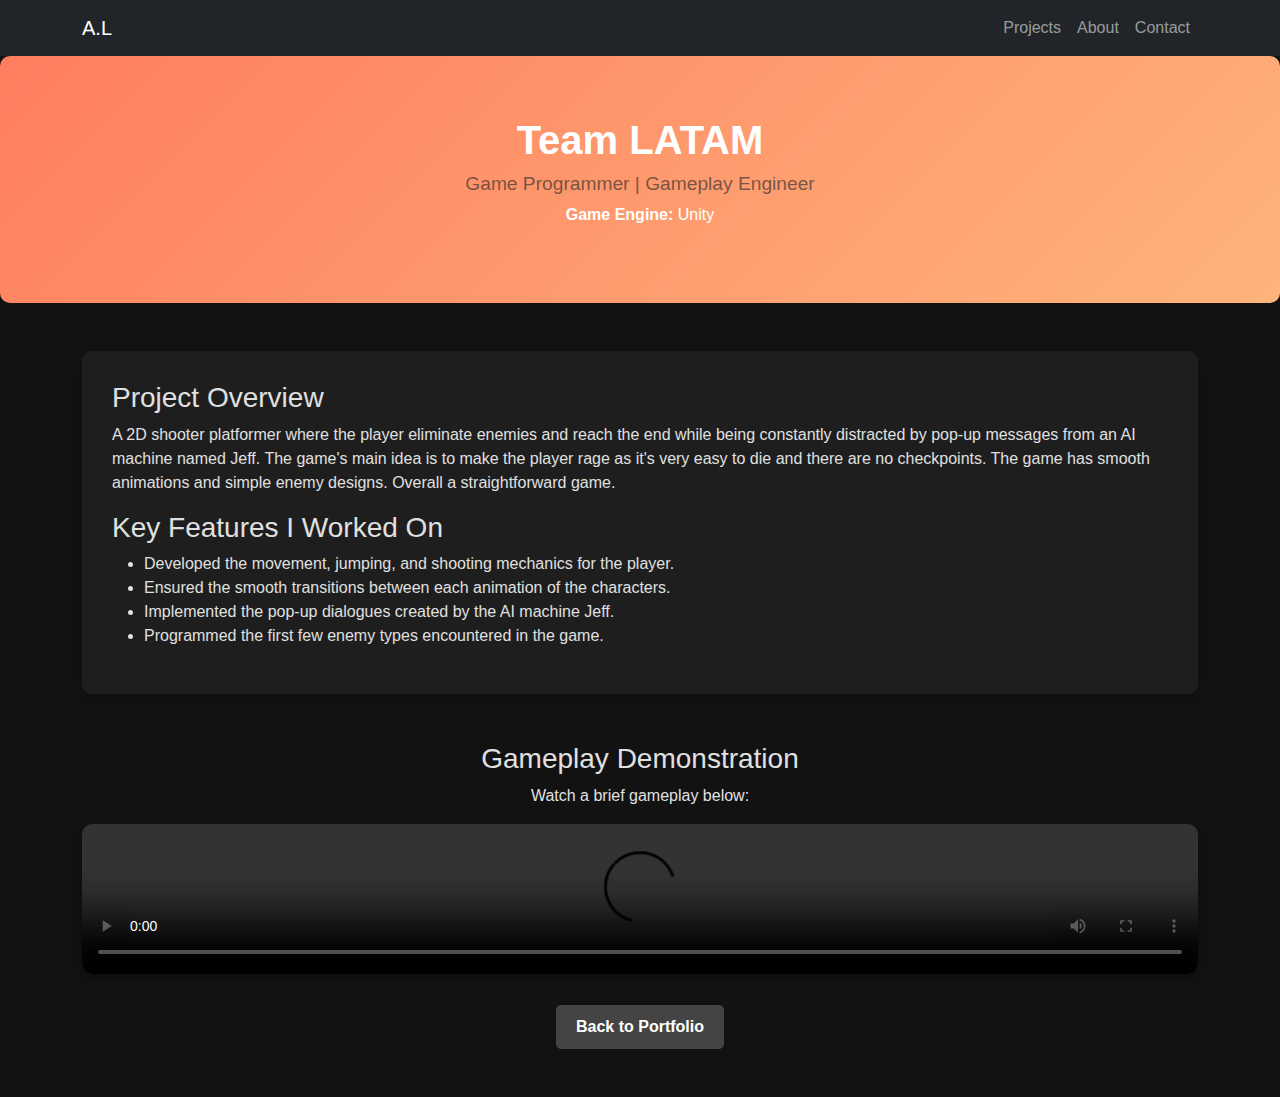
==== project1.html @ a1cdeb53 "Merge master into main" ====
<!DOCTYPE html>
<html lang="en">
<head>
    <meta charset="UTF-8">
    <meta name="viewport" content="width=device-width, initial-scale=1.0">
    <title>Team LATAM - Portfolio</title>
    <link rel="stylesheet" href="https://cdn.jsdelivr.net/npm/bootstrap@5.3.0/dist/css/bootstrap.min.css">
    <link rel="stylesheet" href="styles.css">
</head>
<body>
    <!-- Navigation -->
    <nav class="navbar navbar-expand-lg navbar-dark bg-dark">
        <div class="container">
            <a class="navbar-brand" href="index.html">A.L</a>
            <button class="navbar-toggler" type="button" data-bs-toggle="collapse" data-bs-target="#navbarNav">
                <span class="navbar-toggler-icon"></span>
            </button>
            <div class="collapse navbar-collapse" id="navbarNav">
                <ul class="navbar-nav ms-auto">
                    <li class="nav-item"><a class="nav-link" href="index.html">Projects</a></li>
                    <li class="nav-item"><a class="nav-link" href="index.html">About</a></li>
                    <li class="nav-item"><a class="nav-link" href="index.html">Contact</a></li>
                </ul>
            </div>
        </div>
    </nav>

    <!-- Project Header -->
    <header class="project-header">
        <h1>Team LATAM</h1>
        <h4 class="text-muted">Game Programmer | Gameplay Engineer</h4>
        <p><strong>Game Engine:</strong> Unity</p>
    </header>

    <!-- Project Details -->
    <div class="container my-5">
        <div class="project-details">
            <h3>Project Overview</h3>
            <p>
                 A 2D shooter platformer where the player eliminate enemies 
                 and reach the end while being constantly distracted by pop-up messages from an AI machine named Jeff. The game's main idea
                  is to make the player rage as it's very easy to die and there are no checkpoints.
                 The game has smooth animations and simple enemy designs. Overall a straightforward game.
            </p>

            <h3>Key Features I Worked On</h3>
            <ul>
                <li>Developed the movement, jumping, and shooting mechanics for the player.</li>
                <li>Ensured the smooth transitions between each animation of the characters.</li>
                <li>Implemented the pop-up dialogues created by the AI machine Jeff.</li>
                <li>Programmed the first few enemy types encountered in the game.</li>
            </ul>
        </div>

        <!-- Gameplay Video -->
        <div class="gameplay-video mt-5">
            <h3>Gameplay Demonstration</h3>
            <p>Watch a brief gameplay below:</p>
            <video controls class="w-100">
                <source src="videos/project1.mp4" type="video/mp4">
                Your browser does not support the video tag.
            </video>
        </div>

        <div class="text-center mt-4">
            <a href="index.html" class="btn btn-secondary">Back to Portfolio</a>
        </div>
    </div>
</body>
</html>
---- styles.css ----
body {
    font-family: 'Franklin Gothic Medium', 'Arial Narrow', Arial, sans-serif;
    background-color: #1c1c1c; /* Dark Background */
    color: #e0e0e0; /* Light text for readability */
    margin: 0;
    padding: 0;
}

/* Hero Section */
.hero-section {
    background: linear-gradient(135deg, #2c5364, #203a43, #0f2027); /* Dark gradient */
    height: 300px;
    display: flex;
    align-items: center;
    justify-content: center;
    color: #ffffff;
    text-align: center;
}

/* About Section */
.about-section {
    background: linear-gradient(135deg, #1e3c72, #2a5298); /* Cooler dark tones */
    padding: 50px 0;
}

/* Project Cards */
.project-card {
    background: #2a2a2a; /* Dark card background */
    padding: 20px;
    border-radius: 10px;
    box-shadow: 0px 4px 8px rgba(255, 255, 255, 0.1);
    margin-top: 20px;
    text-align: center;
    border-bottom: 1px solid #444; /* Softer border */
}

.project-card img {
    max-width: 100%;
    height: auto;
    border-radius: 10px;
}
.project-card h3 {
    margin-bottom: 10px;
    color: #f1c40f; /* Gold accent */
}

.project-card p {
    margin-bottom: 15px;
    color: #bbbbbb; /* Soft gray */
}

.project-card a {
    margin-top: 10px;
    display: inline-block;
    color: #000000; /* Cyan accent */
    text-decoration: none;
    font-weight: bold;
}

.project-card a:hover {
    text-decoration: underline;
}

/* Footer */
.footer {
    background: #111;
    padding: 20px;
    text-align: center;
    margin-top: 50px;
    color: #888;
}

/* Buttons */
.btn {
    padding: 10px 20px;
    border-radius: 5px;
    border: none;
    font-weight: bold;
}

.btn-primary {
    background-color: #3498db;
    color: #fff;
}

.btn-primary:hover {
    background-color: #2980b9;
}

/* Engine Badge */
.engine-badge {
    position: absolute;
    top: 10px;
    left: 10px;
    background: #222;
    color: white;
    font-size: 14px;
    font-weight: bold;
    padding: 5px 10px;
    border-radius: 5px;
    text-transform: uppercase;
    display: inline-block; /* Ensures it only takes the necessary space */
    width: auto; /* Prevents full-width stretching */
}

.engine-badge.unity {
    background: #ff6f00; 
}

/* Unreal Engine 5 Badge (Blue) */
.engine-badge.unreal {
    background: #007bff;
}
body {
    background-color: #121212;
    color: #e0e0e0;
    font-family: 'Arial', sans-serif;
}

/* Project Header */
.project-header {
    background: linear-gradient(135deg, #ff7e5f, #feb47b);
    padding: 60px 20px;
    text-align: center;
    color: #fff;
    border-radius: 10px;
    margin-bottom: 40px;
}

.project-header h1 {
    font-size: 2.5rem;
    font-weight: bold;
}

.project-header h4 {
    font-size: 1.2rem;
    opacity: 0.8;
}

/* Project Details */
.project-details {
    background: #1e1e1e;
    padding: 30px;
    border-radius: 10px;
    box-shadow: 0 4px 10px rgba(0, 0, 0, 0.2);
}

/* Gameplay Video */
.gameplay-video {
    text-align: center;
    margin-top: 30px;
}

.gameplay-video video {
    border-radius: 10px;
    box-shadow: 0 4px 10px rgba(0, 0, 0, 0.3);
}

/* Buttons */
.btn-secondary {
    background-color: #444;
    border: none;
    padding: 10px 20px;
    transition: 0.3s;
}

.btn-secondary:hover {
    background-color: #666;
}

/* Responsive Adjustments */
@media (max-width: 768px) {
    .project-header {
        padding: 40px 10px;
    }

    .project-header h1 {
        font-size: 2rem;
    }
}
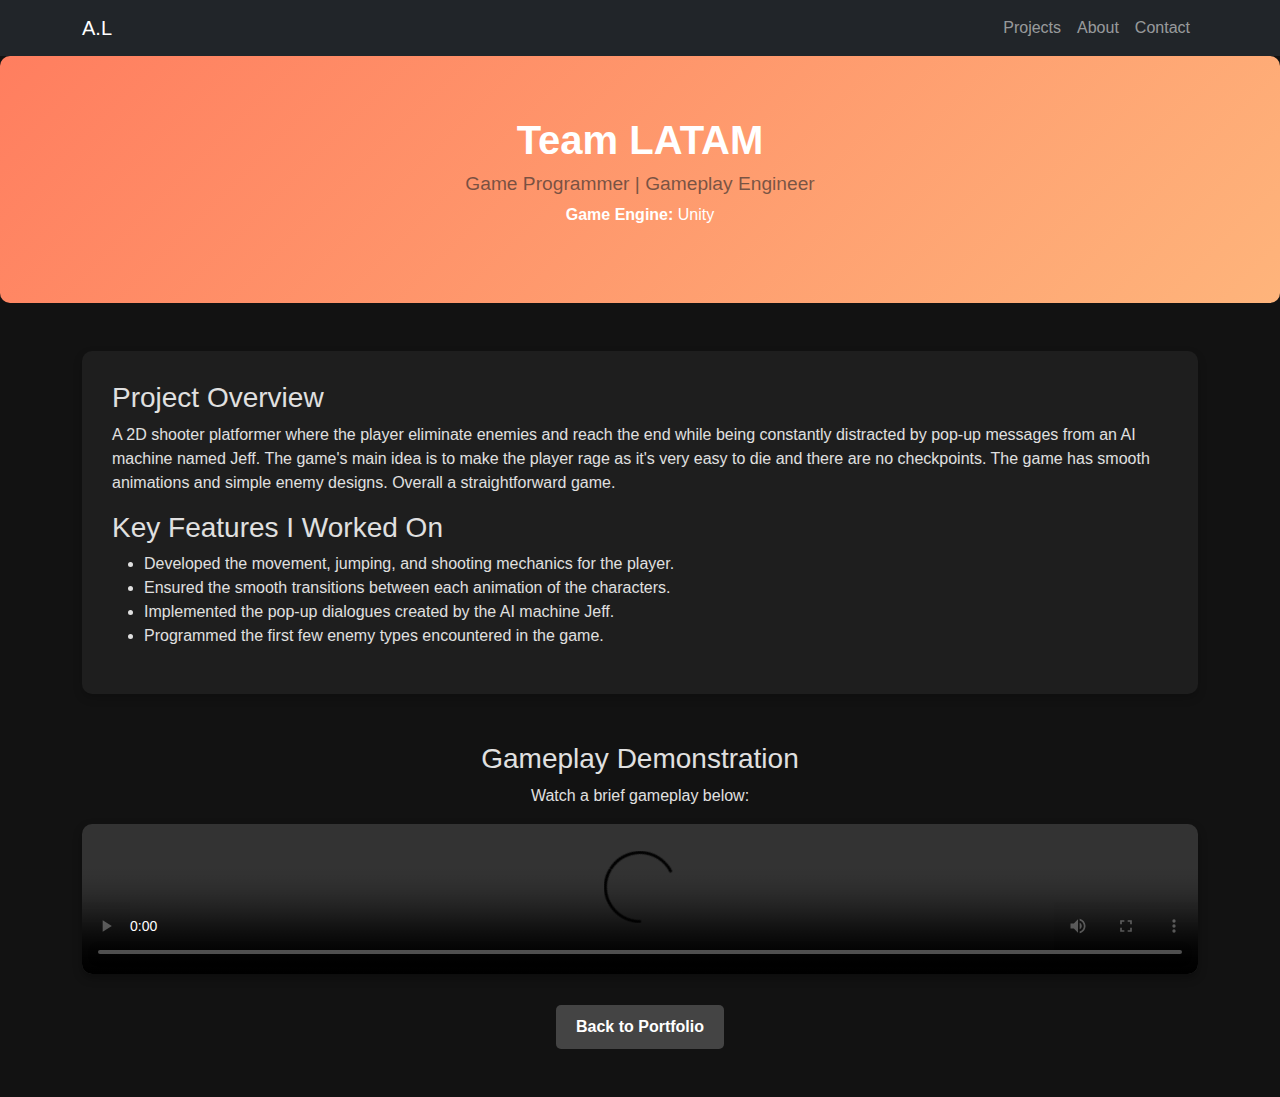
==== commit f1200d99: "Testing Case Sensitive files" ====
--- a/project1.html
+++ b/project1.html
@@ -57,7 +57,7 @@
             <h3>Gameplay Demonstration</h3>
             <p>Watch a brief gameplay below:</p>
             <video controls class="w-100">
-                <source src="videos/project1.mp4" type="video/mp4">
+                <source src="videos/project1.MP4" type="video/mp4">
                 Your browser does not support the video tag.
             </video>
         </div>
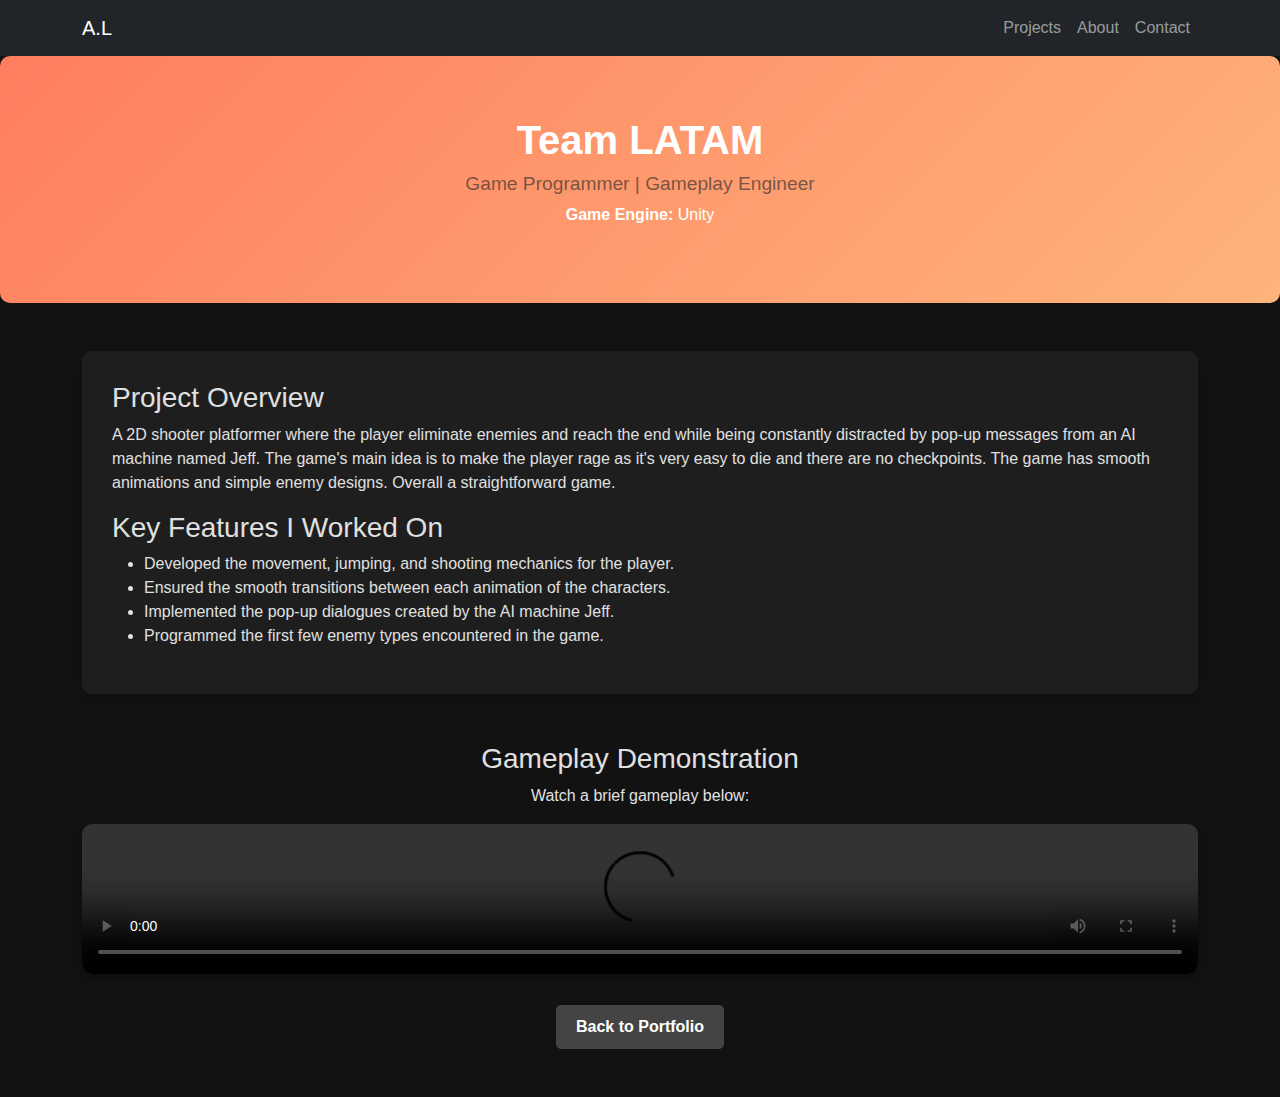
==== commit cce77484: "Testing Case Sensitive Files Again" ====
--- a/project1.html
+++ b/project1.html
@@ -57,7 +57,7 @@
             <h3>Gameplay Demonstration</h3>
             <p>Watch a brief gameplay below:</p>
             <video controls class="w-100">
-                <source src="videos/project1.MP4" type="video/mp4">
+                <source src="videos/Project1.mp4" type="video/mp4">
                 Your browser does not support the video tag.
             </video>
         </div>
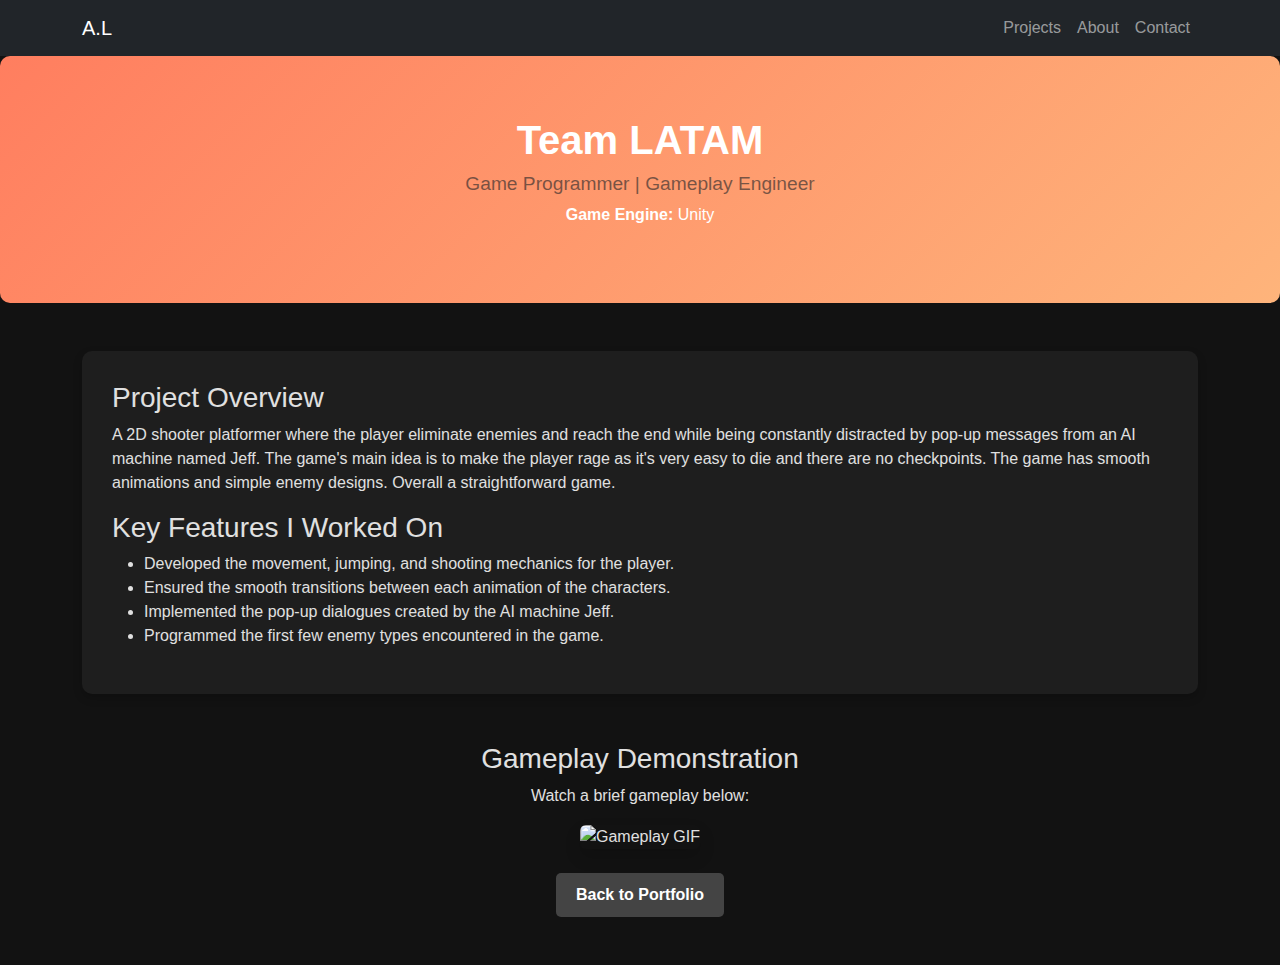
==== commit c8702892: "Added gifs to replace video files" ====
--- a/project1.html
+++ b/project1.html
@@ -56,11 +56,9 @@
         <div class="gameplay-video mt-5">
             <h3>Gameplay Demonstration</h3>
             <p>Watch a brief gameplay below:</p>
-            <video controls class="w-100">
-                <source src="videos/Project1.mp4" type="video/mp4">
-                Your browser does not support the video tag.
-            </video>
+            <img src="videos/project1.gif" alt="Gameplay GIF" class="w-100 rounded shadow">
         </div>
+        
 
         <div class="text-center mt-4">
             <a href="index.html" class="btn btn-secondary">Back to Portfolio</a>
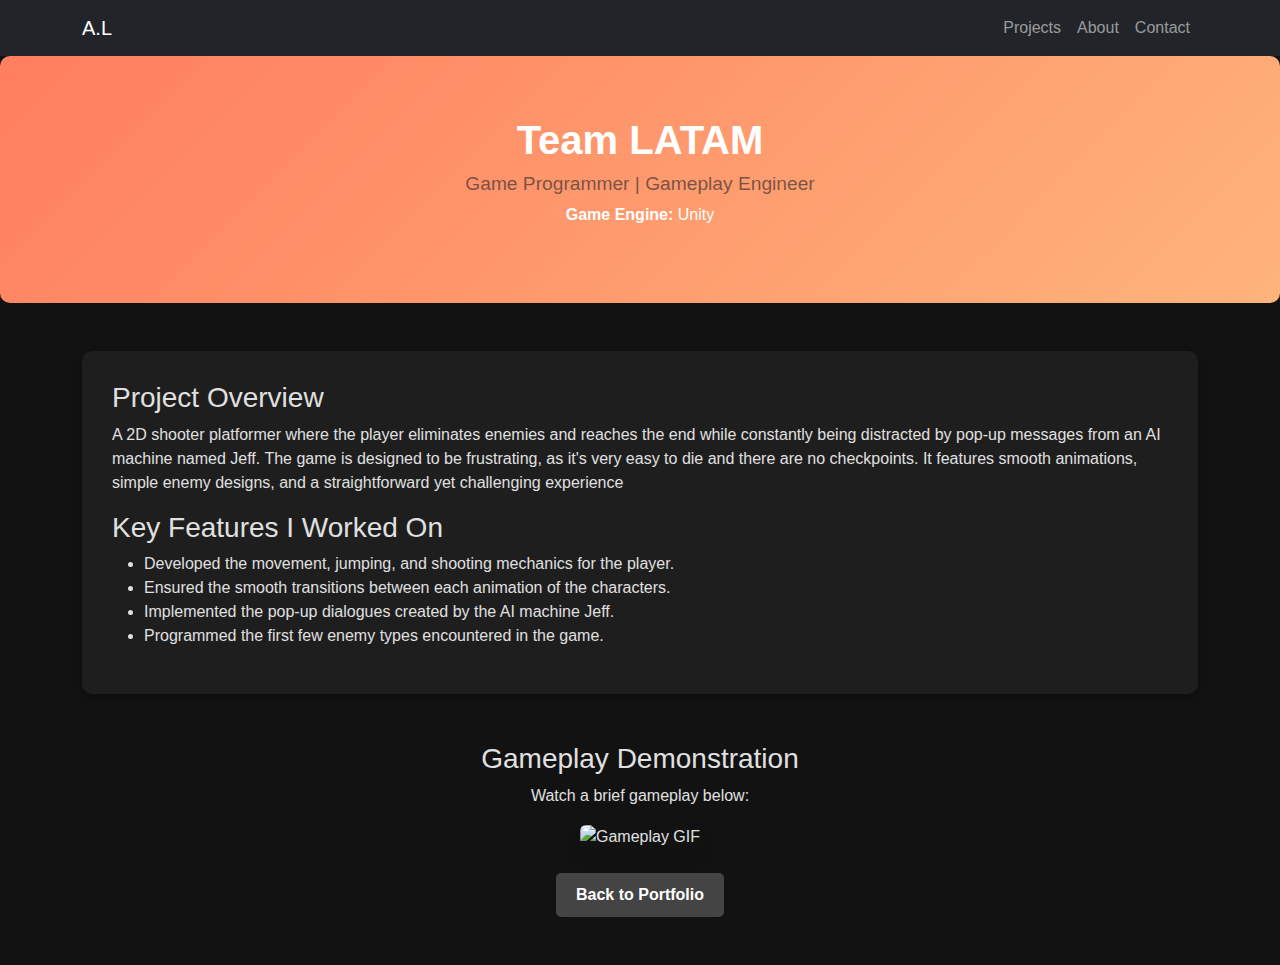
==== commit c844ae5b: "Enhanced mobile view and utility: navbar and project cards. Corrected project details." ====
--- a/project1.html
+++ b/project1.html
@@ -5,6 +5,7 @@
     <meta name="viewport" content="width=device-width, initial-scale=1.0">
     <title>Team LATAM - Portfolio</title>
     <link rel="stylesheet" href="https://cdn.jsdelivr.net/npm/bootstrap@5.3.0/dist/css/bootstrap.min.css">
+    <script src="https://cdn.jsdelivr.net/npm/bootstrap@5.3.2/dist/js/bootstrap.bundle.min.js"></script>
     <link rel="stylesheet" href="styles.css">
 </head>
 <body>
@@ -37,10 +38,10 @@
         <div class="project-details">
             <h3>Project Overview</h3>
             <p>
-                 A 2D shooter platformer where the player eliminate enemies 
-                 and reach the end while being constantly distracted by pop-up messages from an AI machine named Jeff. The game's main idea
-                  is to make the player rage as it's very easy to die and there are no checkpoints.
-                 The game has smooth animations and simple enemy designs. Overall a straightforward game.
+                A 2D shooter platformer where the player eliminates enemies and reaches the end while constantly being 
+                distracted by pop-up messages from an AI machine named Jeff. The game is designed to be frustrating, as 
+                it's very easy to die and there are no checkpoints. It features smooth animations, simple enemy designs, 
+                and a straightforward yet challenging experience
             </p>
 
             <h3>Key Features I Worked On</h3>
--- a/styles.css
+++ b/styles.css
@@ -1,15 +1,15 @@
 
 body {
     font-family: 'Franklin Gothic Medium', 'Arial Narrow', Arial, sans-serif;
-    background-color: #1c1c1c; /* Dark Background */
-    color: #e0e0e0; /* Light text for readability */
+    background-color: #1c1c1c;
+    color: #e0e0e0; 
     margin: 0;
     padding: 0;
 }
 
 /* Hero Section */
 .hero-section {
-    background: linear-gradient(135deg, #2c5364, #203a43, #0f2027); /* Dark gradient */
+    background: linear-gradient(135deg, #2c5364, #203a43, #0f2027);
     height: 300px;
     display: flex;
     align-items: center;
@@ -20,20 +20,23 @@
 
 /* About Section */
 .about-section {
-    background: linear-gradient(135deg, #1e3c72, #2a5298); /* Cooler dark tones */
+    background: linear-gradient(135deg, #1e3c72, #2a5298);
     padding: 50px 0;
 }
 
 /* Project Cards */
 .project-card {
-    background: #2a2a2a; /* Dark card background */
-    padding: 20px;
+    background: #2a2a2a;
+    padding: 30px 20px; 
     border-radius: 10px;
     box-shadow: 0px 4px 8px rgba(255, 255, 255, 0.1);
     margin-top: 20px;
     text-align: center;
-    border-bottom: 1px solid #444; /* Softer border */
+    border-bottom: 1px solid #444;
+    min-height: 500px;
+    position: relative;
 }
+
 
 .project-card img {
     max-width: 100%;
@@ -42,18 +45,18 @@
 }
 .project-card h3 {
     margin-bottom: 10px;
-    color: #f1c40f; /* Gold accent */
+    color: #f1c40f;
 }
 
 .project-card p {
     margin-bottom: 15px;
-    color: #bbbbbb; /* Soft gray */
+    color: #bbbbbb; 
 }
 
 .project-card a {
     margin-top: 10px;
     display: inline-block;
-    color: #000000; /* Cyan accent */
+    color: #000000;
     text-decoration: none;
     font-weight: bold;
 }
@@ -100,15 +103,15 @@
     padding: 5px 10px;
     border-radius: 5px;
     text-transform: uppercase;
-    display: inline-block; /* Ensures it only takes the necessary space */
-    width: auto; /* Prevents full-width stretching */
+    display: inline-block; 
+    width: auto; 
 }
 
 .engine-badge.unity {
     background: #ff6f00; 
 }
 
-/* Unreal Engine 5 Badge (Blue) */
+/* Unreal Engine 5 Badge  */
 .engine-badge.unreal {
     background: #007bff;
 }
